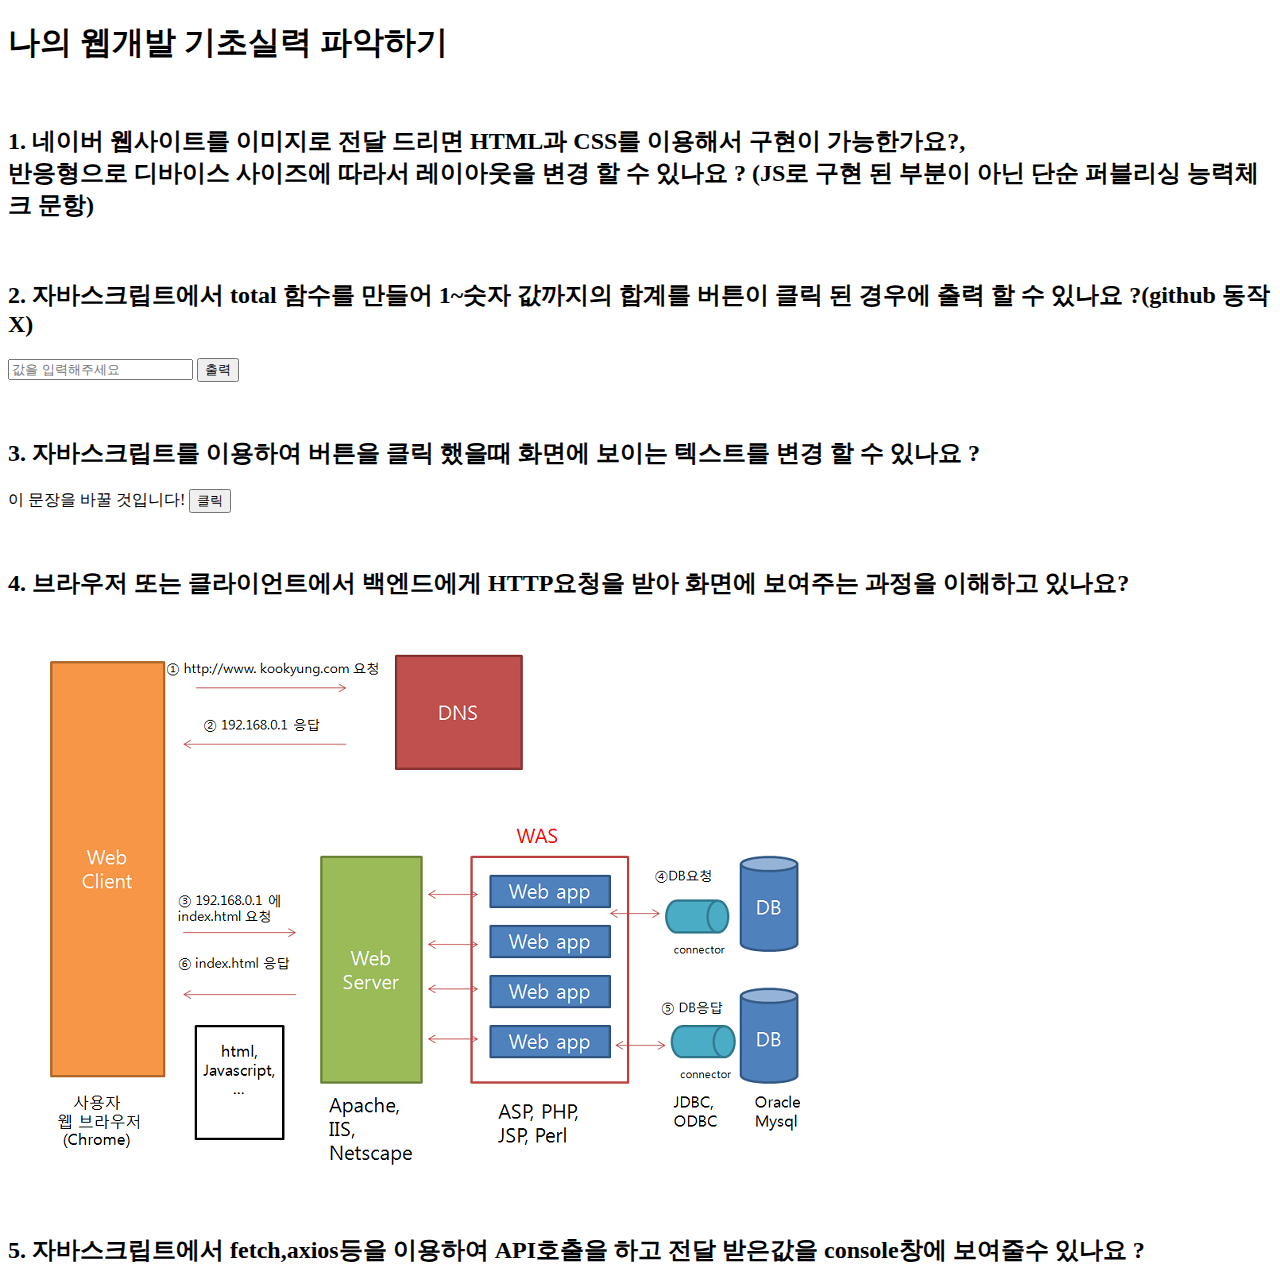
==== html/Web_Development_Skill_Test.html @ 86ba2379 "2023.04.18-question_02" ====
<!DOCTYPE html>
<html lang="en">
<head>
    <meta charset="UTF-8">
    <meta http-equiv="X-UA-Compatible" content="IE=edge">
    <meta name="viewport" content="width=device-width, initial-scale=1.0">
    <title>Document</title>
</head>
<body>
    <h1>나의 웹개발 기초실력 파악하기</h1>
    <br>

    <h2>1. 네이버 웹사이트를 이미지로 전달 드리면 HTML과 CSS를 이용해서 구현이 가능한가요?,<br>
        반응형으로 디바이스 사이즈에 따라서 레이아웃을 변경 할 수 있나요 ? (JS로 구현 된 부분이 아닌 단순 퍼블리싱 능력체크 문항)</h2>
    <br>

    <h2>2. 자바스크립트에서 total 함수를 만들어 1~숫자 값까지의 합계를 버튼이 클릭 된 경우에 출력 할 수 있나요 ?(github 동작 X)</h2>

    <input type="text" name="txtQuestion_2" id="txtQuestion_2" placeholder="값을 입력해주세요">
    <button onclick="question_2_DialogBox()">출력</button>
    <br>
    <br>
    <br>

    <h2>3. 자바스크립트를 이용하여 버튼을 클릭 했을때 화면에 보이는 텍스트를 변경 할 수 있나요 ?</h2>

    <p id="txtQuestion_3">이 문장을 바꿀 것입니다!
    <button id = "text" onclick="change()">클릭</button></p>
    <br>

    <h2>4. 브라우저 또는 클라이언트에서 백엔드에게 HTTP요청을 받아 화면에 보여주는 과정을 이해하고 있나요?</h2>
    <img src="./How_the_Web_Works.png">

    <h2>5. 자바스크립트에서 fetch,axios등을 이용하여 API호출을 하고 전달 받은값을 console창에 보여줄수 있나요 ?</h2>

    <script src = "../js/test.js"></script>
</body>
</html>
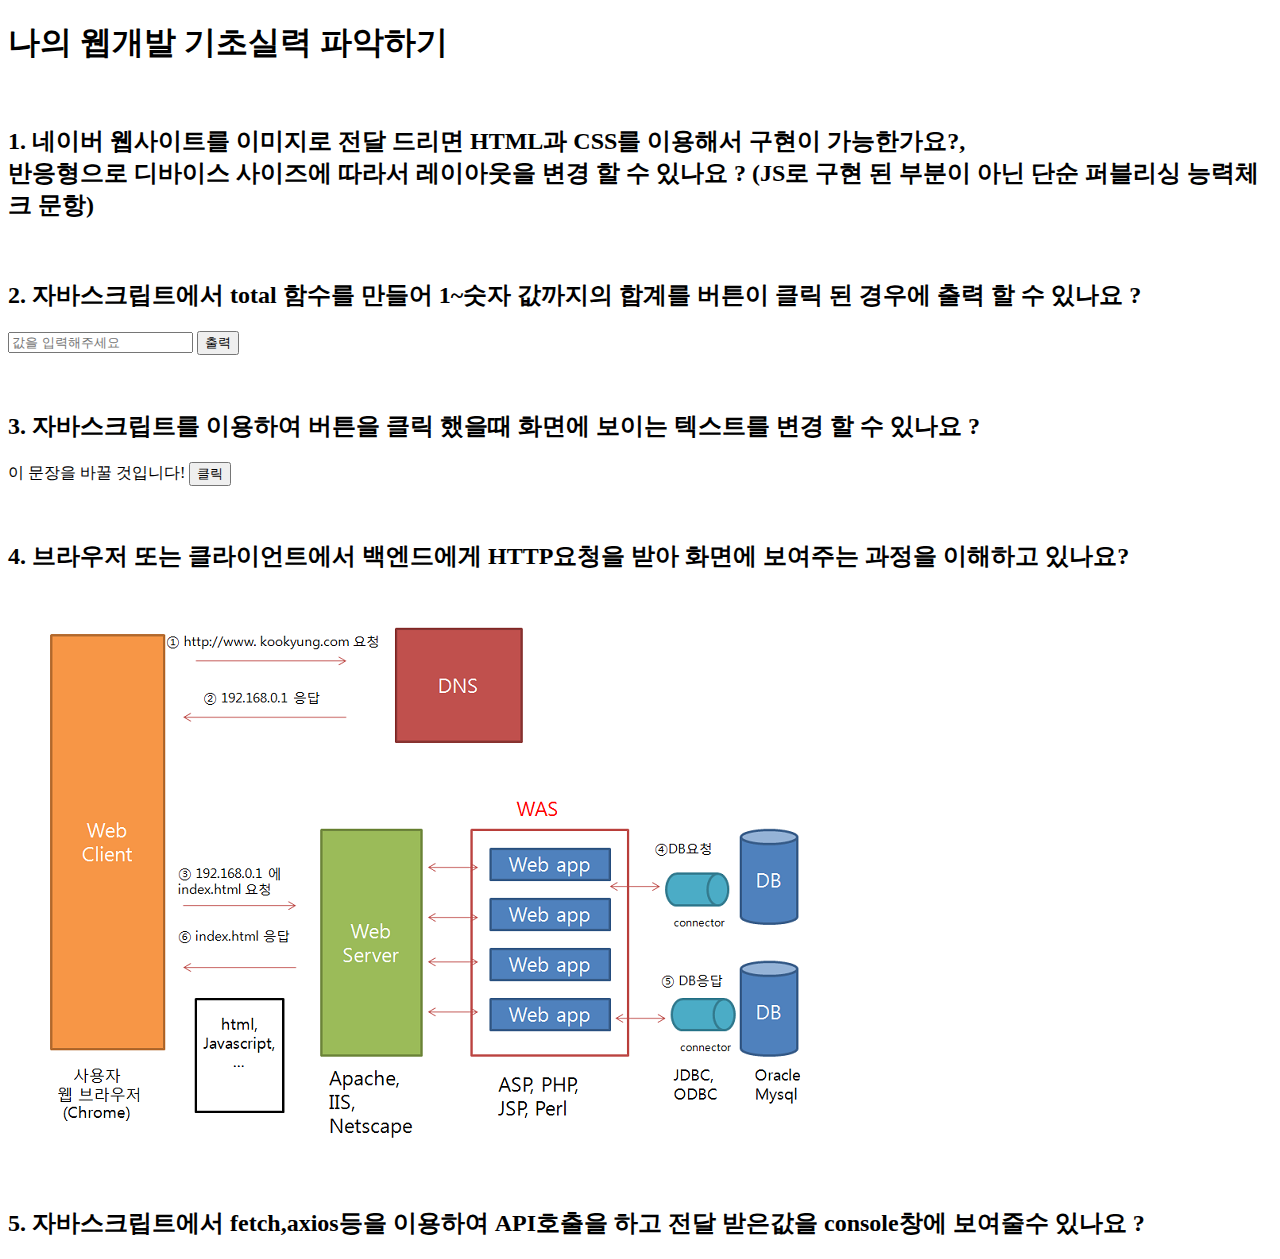
==== commit 727b6262: "2023.04.18 - question_03" ====
--- a/html/Web_Development_Skill_Test.html
+++ b/html/Web_Development_Skill_Test.html
@@ -14,7 +14,7 @@
         반응형으로 디바이스 사이즈에 따라서 레이아웃을 변경 할 수 있나요 ? (JS로 구현 된 부분이 아닌 단순 퍼블리싱 능력체크 문항)</h2>
     <br>
 
-    <h2>2. 자바스크립트에서 total 함수를 만들어 1~숫자 값까지의 합계를 버튼이 클릭 된 경우에 출력 할 수 있나요 ?(github 동작 X)</h2>
+    <h2>2. 자바스크립트에서 total 함수를 만들어 1~숫자 값까지의 합계를 버튼이 클릭 된 경우에 출력 할 수 있나요 ?</h2>
 
     <input type="text" name="txtQuestion_2" id="txtQuestion_2" placeholder="값을 입력해주세요">
     <button onclick="question_2_DialogBox()">출력</button>
